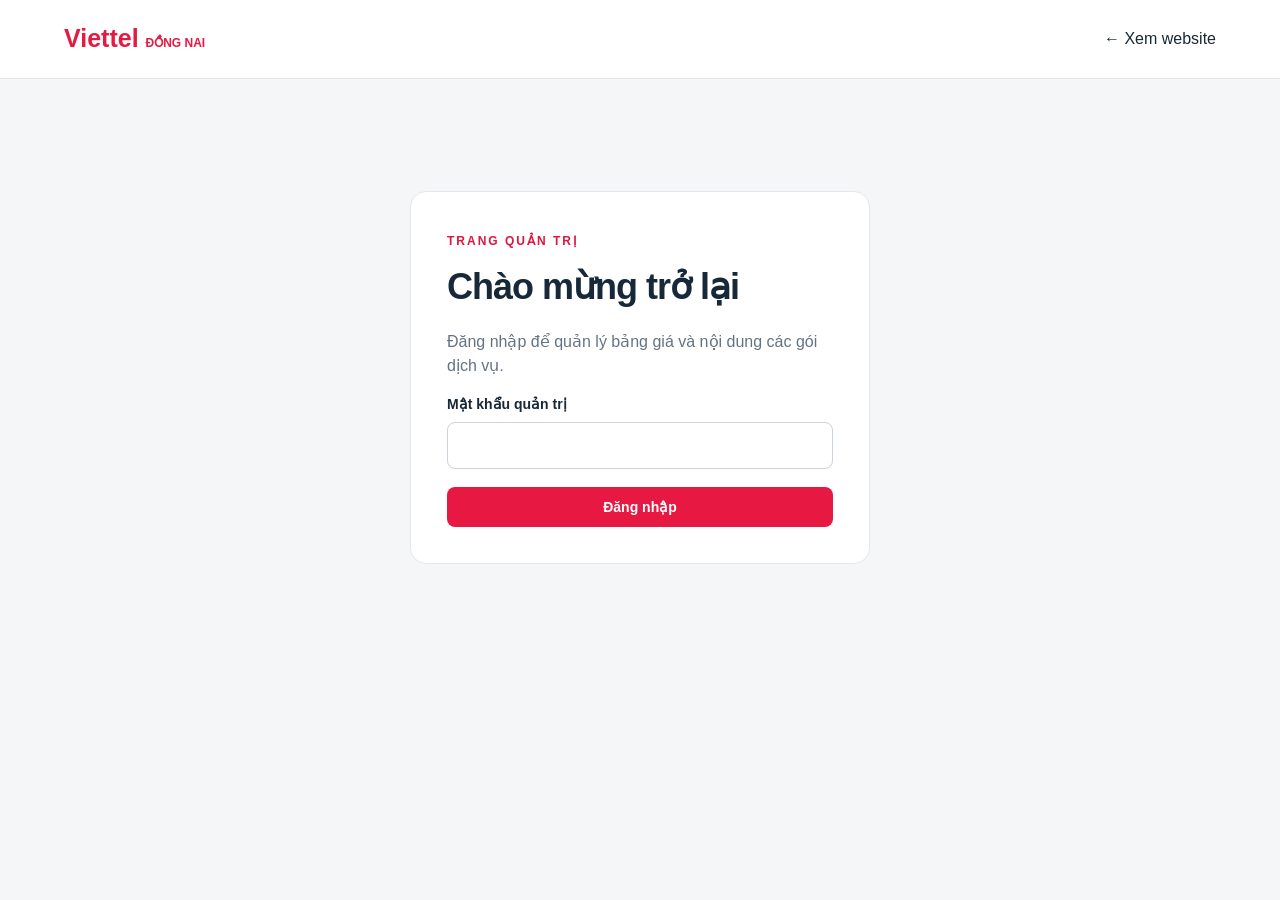
==== admin.html @ 4c5839cc "Add authenticated package management and shared pricing catalog" ====
<!doctype html><html lang="vi"><head><meta charset="utf-8"><meta name="viewport" content="width=device-width,initial-scale=1"><title>Quản lý gói dịch vụ • Viettel Đồng Nai</title><link rel="stylesheet" href="admin.css"></head><body><header><a href="/">Viettel <small>ĐỒNG NAI</small></a><a href="/">← Xem website</a></header><main><section id="login"><span class="eyebrow">TRANG QUẢN TRỊ</span><h1>Chào mừng trở lại</h1><p>Đăng nhập để quản lý bảng giá và nội dung các gói dịch vụ.</p><form id="login-form"><label>Mật khẩu quản trị<input id="password" type="password" required autocomplete="current-password"></label><button>Đăng nhập</button></form></section><section id="workspace" hidden><div class="heading"><div><span class="eyebrow">QUẢN LÝ DỊCH VỤ</span><h1>Gói đăng ký</h1><p>Chỉnh sửa bảng giá và thông tin hiển thị trên website.</p></div><div class="actions"><button id="logout" class="secondary">Đăng xuất</button><button id="add">+ Thêm gói mới</button></div></div><div class="stats"><article><span>Tổng số gói</span><strong id="total">0</strong></article><article><span>Đang hiển thị</span><strong id="active">0</strong></article><article><span>Đang ẩn</span><strong id="inactive">0</strong></article></div><div class="toolbar"><input id="search" type="search" aria-label="Tìm gói" placeholder="Tìm theo tên hoặc nội dung gói…"><select id="category" aria-label="Lọc nhóm dịch vụ"></select><select id="visibility" aria-label="Lọc trạng thái"><option value="">Tất cả trạng thái</option><option value="true">Đang hiển thị</option><option value="false">Đang ẩn</option></select></div><p id="count"></p><div class="table-wrap"><table><thead><tr><th>Gói dịch vụ</th><th>Nhóm dịch vụ</th><th>Giá (VNĐ)</th><th>Trạng thái</th><th>Thao tác</th></tr></thead><tbody id="rows"></tbody></table><p id="empty" hidden>Không tìm thấy gói phù hợp.</p></div></section><p id="status" role="status" aria-live="polite"></p></main><dialog id="editor"><form id="edit-form"><div class="heading"><h2 id="editor-title">Thêm gói mới</h2><button type="button" id="close" class="secondary" aria-label="Đóng">×</button></div><label>Tên gói<input name="name" required maxlength="250"></label><div class="fields"><label>Nhóm dịch vụ<select name="category" required></select></label><label>Giá (VNĐ)<input name="price" type="number" min="0" max="1000000000000" step="1" required></label></div><label>Thời hạn / Bảo hành<input name="duration" maxlength="200" placeholder="Ví dụ: 12 tháng"></label><label>Chi tiết gói<textarea name="details" rows="7" maxlength="10000" placeholder="Quyền lợi, số lượng, phí, thuế… Mỗi ý một dòng."></textarea></label><label class="check"><input name="active" type="checkbox" checked> Hiển thị trên website</label><p id="edit-error" role="alert"></p><div class="actions"><button type="button" id="cancel" class="secondary">Hủy</button><button id="save">Lưu thay đổi</button></div></form></dialog><script src="admin.js"></script></body></html>
---- admin.css ----
:root{font-family:Arial,sans-serif;color:#172938;background:#f5f6f8;line-height:1.5}*{box-sizing:border-box}body{margin:0}header{background:white;border-bottom:1px solid #e3e7ec;padding:20px 5%;display:flex;justify-content:space-between;align-items:center}a{color:inherit;text-decoration:none}header>a:first-child{font-size:25px;color:#e71943;font-weight:800}small{font-size:12px}main{max-width:1250px;padding:40px 24px;margin:auto}h1{font-size:36px;letter-spacing:-1px;margin:8px 0}h2{margin:0}p{color:#647382}.eyebrow{font-size:12px;letter-spacing:2px;color:#dc1740;font-weight:bold}.heading{display:flex;justify-content:space-between;gap:20px;align-items:center;margin-bottom:28px}.actions{display:flex;gap:12px;justify-content:flex-end;flex-wrap:wrap}button{border:0;background:#e71943;color:white;padding:12px 20px;border-radius:8px;cursor:pointer;font:600 14px Arial;white-space:nowrap}.secondary{background:white;color:#344555;border:1px solid #dce1e7}button:disabled{opacity:.5;cursor:wait}input,select,textarea{font:inherit;padding:12px;border:1px solid #cbd3dc;border-radius:8px;background:white;width:100%;color:inherit}input:focus,select:focus,textarea:focus{outline:2px solid #e7194370;outline-offset:2px}.stats{display:grid;grid-template-columns:repeat(3,1fr);gap:20px;margin:28px 0}.stats article{background:white;border:1px solid #e3e7ec;padding:24px;border-radius:12px}.stats span{display:block;color:#647382}.stats strong{font-size:32px;display:block;margin-top:8px}.toolbar{display:flex;gap:14px;background:white;padding:20px;border-radius:12px}.toolbar input{flex:2}.toolbar select{flex:1}.table-wrap{overflow:auto;background:white;border:1px solid #e3e7ec;border-radius:12px}table{width:100%;border-collapse:collapse;text-align:left;font-size:14px}th{background:#fafbfc;color:#647382;font-size:12px}td,th{padding:18px;border-bottom:1px solid #e9edf1}td:first-child{min-width:230px;max-width:420px}td small{display:block;color:#647382;margin-top:5px}td .actions{flex-wrap:nowrap}td button{padding:7px 12px}.badge{display:inline-block;padding:4px 10px;border-radius:20px;background:#e5f6ed;color:#187549;white-space:nowrap}.badge.off{background:#edf0f4;color:#647382}#login{max-width:460px;margin:8vh auto;background:white;padding:36px;border:1px solid #e3e7ec;border-radius:16px}label{display:block;font-weight:600;font-size:14px;margin-bottom:18px}label input,label select,label textarea{margin-top:7px;font-weight:400}#login button{width:100%}dialog{border:1px solid #dce1e7;border-radius:16px;width:min(660px,94vw);padding:28px;max-height:90vh;overflow:auto;color:inherit}dialog::backdrop{background:#13233199}.fields{display:grid;grid-template-columns:1fr 1fr;gap:18px}.check{display:flex;align-items:center;gap:10px}.check input{width:18px;margin:0}#edit-error,.error{color:#b51633}#status{white-space:pre-wrap}[hidden]{display:none!important}#empty{padding:24px;text-align:center}@media(max-width:650px){main{padding:25px 15px}.heading,.toolbar{flex-direction:column;align-items:stretch}.stats{gap:8px}.stats article{padding:14px}.stats span{font-size:12px}.fields{grid-template-columns:1fr;gap:0}h1{font-size:30px}}
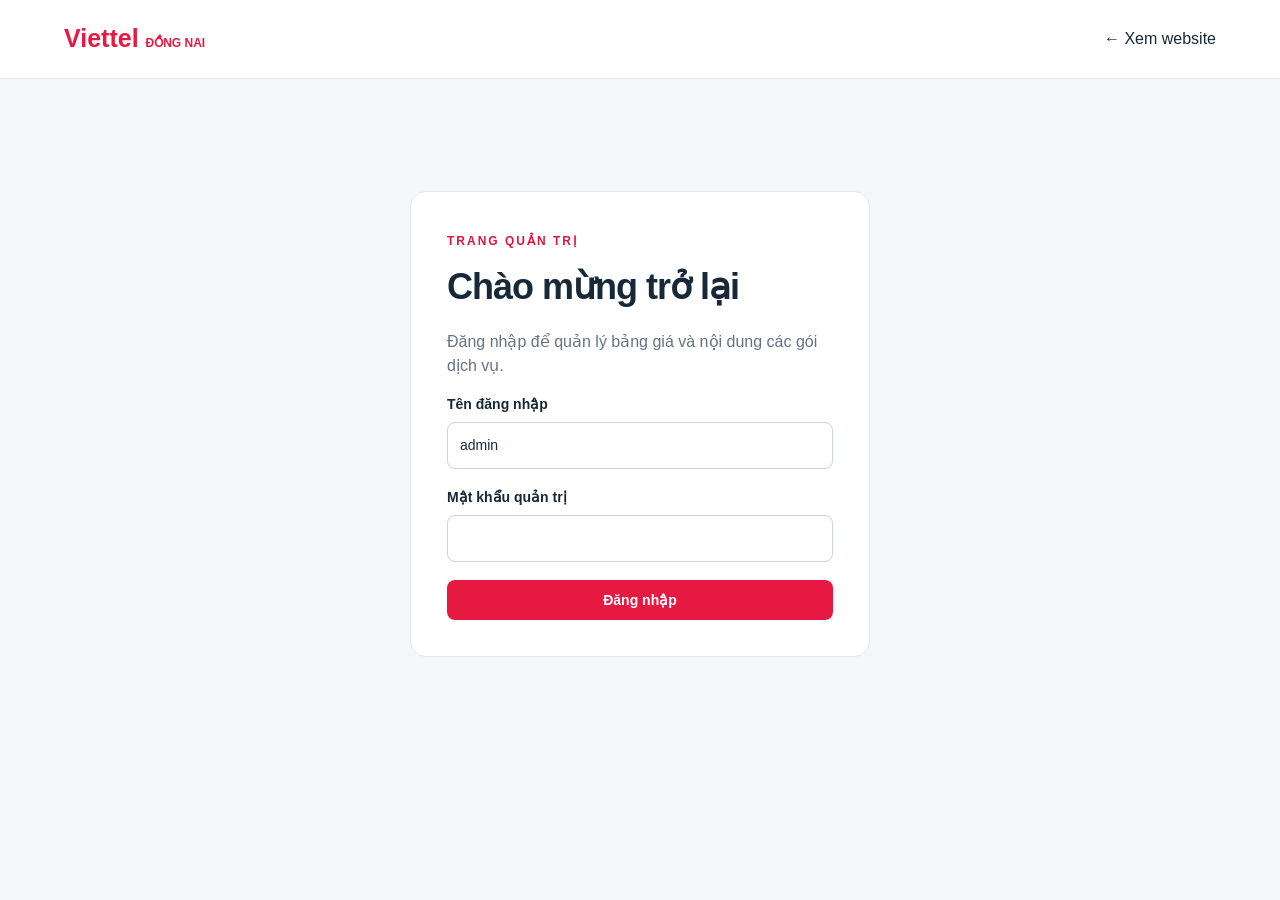
==== commit c181b8f4: "Support admin username and private local account configuration" ====
--- a/admin.html
+++ b/admin.html
@@ -1 +1 @@
-<!doctype html><html lang="vi"><head><meta charset="utf-8"><meta name="viewport" content="width=device-width,initial-scale=1"><title>Quản lý gói dịch vụ • Viettel Đồng Nai</title><link rel="stylesheet" href="admin.css"></head><body><header><a href="/">Viettel <small>ĐỒNG NAI</small></a><a href="/">← Xem website</a></header><main><section id="login"><span class="eyebrow">TRANG QUẢN TRỊ</span><h1>Chào mừng trở lại</h1><p>Đăng nhập để quản lý bảng giá và nội dung các gói dịch vụ.</p><form id="login-form"><label>Mật khẩu quản trị<input id="password" type="password" required autocomplete="current-password"></label><button>Đăng nhập</button></form></section><section id="workspace" hidden><div class="heading"><div><span class="eyebrow">QUẢN LÝ DỊCH VỤ</span><h1>Gói đăng ký</h1><p>Chỉnh sửa bảng giá và thông tin hiển thị trên website.</p></div><div class="actions"><button id="logout" class="secondary">Đăng xuất</button><button id="add">+ Thêm gói mới</button></div></div><div class="stats"><article><span>Tổng số gói</span><strong id="total">0</strong></article><article><span>Đang hiển thị</span><strong id="active">0</strong></article><article><span>Đang ẩn</span><strong id="inactive">0</strong></article></div><div class="toolbar"><input id="search" type="search" aria-label="Tìm gói" placeholder="Tìm theo tên hoặc nội dung gói…"><select id="category" aria-label="Lọc nhóm dịch vụ"></select><select id="visibility" aria-label="Lọc trạng thái"><option value="">Tất cả trạng thái</option><option value="true">Đang hiển thị</option><option value="false">Đang ẩn</option></select></div><p id="count"></p><div class="table-wrap"><table><thead><tr><th>Gói dịch vụ</th><th>Nhóm dịch vụ</th><th>Giá (VNĐ)</th><th>Trạng thái</th><th>Thao tác</th></tr></thead><tbody id="rows"></tbody></table><p id="empty" hidden>Không tìm thấy gói phù hợp.</p></div></section><p id="status" role="status" aria-live="polite"></p></main><dialog id="editor"><form id="edit-form"><div class="heading"><h2 id="editor-title">Thêm gói mới</h2><button type="button" id="close" class="secondary" aria-label="Đóng">×</button></div><label>Tên gói<input name="name" required maxlength="250"></label><div class="fields"><label>Nhóm dịch vụ<select name="category" required></select></label><label>Giá (VNĐ)<input name="price" type="number" min="0" max="1000000000000" step="1" required></label></div><label>Thời hạn / Bảo hành<input name="duration" maxlength="200" placeholder="Ví dụ: 12 tháng"></label><label>Chi tiết gói<textarea name="details" rows="7" maxlength="10000" placeholder="Quyền lợi, số lượng, phí, thuế… Mỗi ý một dòng."></textarea></label><label class="check"><input name="active" type="checkbox" checked> Hiển thị trên website</label><p id="edit-error" role="alert"></p><div class="actions"><button type="button" id="cancel" class="secondary">Hủy</button><button id="save">Lưu thay đổi</button></div></form></dialog><script src="admin.js"></script></body></html>
+<!doctype html><html lang="vi"><head><meta charset="utf-8"><meta name="viewport" content="width=device-width,initial-scale=1"><title>Quản lý gói dịch vụ • Viettel Đồng Nai</title><link rel="stylesheet" href="admin.css"></head><body><header><a href="/">Viettel <small>ĐỒNG NAI</small></a><a href="/">← Xem website</a></header><main><section id="login"><span class="eyebrow">TRANG QUẢN TRỊ</span><h1>Chào mừng trở lại</h1><p>Đăng nhập để quản lý bảng giá và nội dung các gói dịch vụ.</p><form id="login-form"><label>Tên đăng nhập<input id="username" required autocomplete="username" value="admin"></label><label>Mật khẩu quản trị<input id="password" type="password" required autocomplete="current-password"></label><button>Đăng nhập</button></form></section><section id="workspace" hidden><div class="heading"><div><span class="eyebrow">QUẢN LÝ DỊCH VỤ</span><h1>Gói đăng ký</h1><p>Chỉnh sửa bảng giá và thông tin hiển thị trên website.</p></div><div class="actions"><button id="logout" class="secondary">Đăng xuất</button><button id="add">+ Thêm gói mới</button></div></div><div class="stats"><article><span>Tổng số gói</span><strong id="total">0</strong></article><article><span>Đang hiển thị</span><strong id="active">0</strong></article><article><span>Đang ẩn</span><strong id="inactive">0</strong></article></div><div class="toolbar"><input id="search" type="search" aria-label="Tìm gói" placeholder="Tìm theo tên hoặc nội dung gói…"><select id="category" aria-label="Lọc nhóm dịch vụ"></select><select id="visibility" aria-label="Lọc trạng thái"><option value="">Tất cả trạng thái</option><option value="true">Đang hiển thị</option><option value="false">Đang ẩn</option></select></div><p id="count"></p><div class="table-wrap"><table><thead><tr><th>Gói dịch vụ</th><th>Nhóm dịch vụ</th><th>Giá (VNĐ)</th><th>Trạng thái</th><th>Thao tác</th></tr></thead><tbody id="rows"></tbody></table><p id="empty" hidden>Không tìm thấy gói phù hợp.</p></div></section><p id="status" role="status" aria-live="polite"></p></main><dialog id="editor"><form id="edit-form"><div class="heading"><h2 id="editor-title">Thêm gói mới</h2><button type="button" id="close" class="secondary" aria-label="Đóng">×</button></div><label>Tên gói<input name="name" required maxlength="250"></label><div class="fields"><label>Nhóm dịch vụ<select name="category" required></select></label><label>Giá (VNĐ)<input name="price" type="number" min="0" max="1000000000000" step="1" required></label></div><label>Thời hạn / Bảo hành<input name="duration" maxlength="200" placeholder="Ví dụ: 12 tháng"></label><label>Chi tiết gói<textarea name="details" rows="7" maxlength="10000" placeholder="Quyền lợi, số lượng, phí, thuế… Mỗi ý một dòng."></textarea></label><label class="check"><input name="active" type="checkbox" checked> Hiển thị trên website</label><p id="edit-error" role="alert"></p><div class="actions"><button type="button" id="cancel" class="secondary">Hủy</button><button id="save">Lưu thay đổi</button></div></form></dialog><script src="admin.js"></script></body></html>
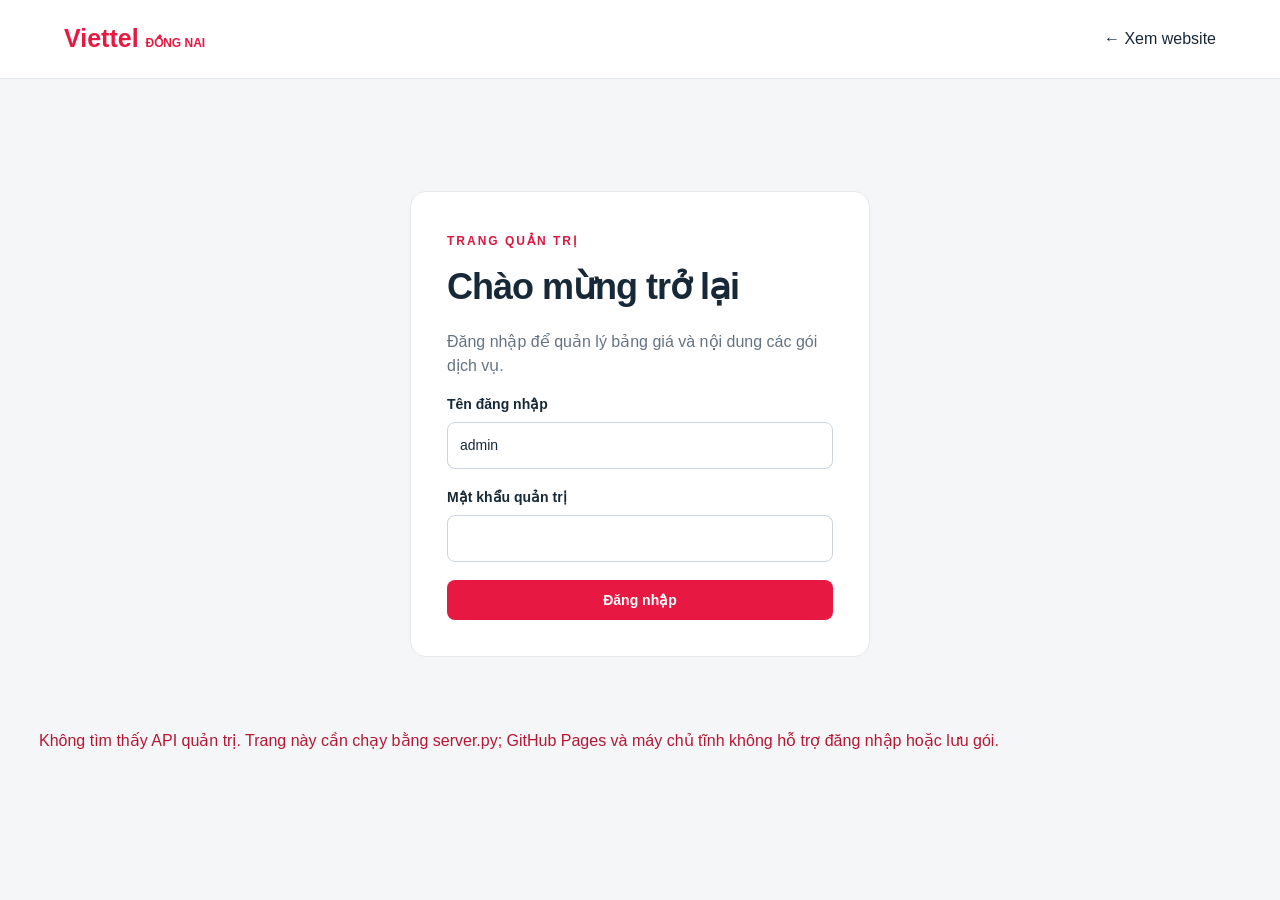
==== commit 7455842c: "Add website content administration and persistent consultation inbox" ====
--- a/admin.html
+++ b/admin.html
@@ -1 +1 @@
-<!doctype html><html lang="vi"><head><meta charset="utf-8"><meta name="viewport" content="width=device-width,initial-scale=1"><title>Quản lý gói dịch vụ • Viettel Đồng Nai</title><link rel="stylesheet" href="admin.css"></head><body><header><a href="/">Viettel <small>ĐỒNG NAI</small></a><a href="/">← Xem website</a></header><main><section id="login"><span class="eyebrow">TRANG QUẢN TRỊ</span><h1>Chào mừng trở lại</h1><p>Đăng nhập để quản lý bảng giá và nội dung các gói dịch vụ.</p><form id="login-form"><label>Tên đăng nhập<input id="username" required autocomplete="username" value="admin"></label><label>Mật khẩu quản trị<input id="password" type="password" required autocomplete="current-password"></label><button>Đăng nhập</button></form></section><section id="workspace" hidden><div class="heading"><div><span class="eyebrow">QUẢN LÝ DỊCH VỤ</span><h1>Gói đăng ký</h1><p>Chỉnh sửa bảng giá và thông tin hiển thị trên website.</p></div><div class="actions"><button id="logout" class="secondary">Đăng xuất</button><button id="add">+ Thêm gói mới</button></div></div><div class="stats"><article><span>Tổng số gói</span><strong id="total">0</strong></article><article><span>Đang hiển thị</span><strong id="active">0</strong></article><article><span>Đang ẩn</span><strong id="inactive">0</strong></article></div><div class="toolbar"><input id="search" type="search" aria-label="Tìm gói" placeholder="Tìm theo tên hoặc nội dung gói…"><select id="category" aria-label="Lọc nhóm dịch vụ"></select><select id="visibility" aria-label="Lọc trạng thái"><option value="">Tất cả trạng thái</option><option value="true">Đang hiển thị</option><option value="false">Đang ẩn</option></select></div><p id="count"></p><div class="table-wrap"><table><thead><tr><th>Gói dịch vụ</th><th>Nhóm dịch vụ</th><th>Giá (VNĐ)</th><th>Trạng thái</th><th>Thao tác</th></tr></thead><tbody id="rows"></tbody></table><p id="empty" hidden>Không tìm thấy gói phù hợp.</p></div></section><p id="status" role="status" aria-live="polite"></p></main><dialog id="editor"><form id="edit-form"><div class="heading"><h2 id="editor-title">Thêm gói mới</h2><button type="button" id="close" class="secondary" aria-label="Đóng">×</button></div><label>Tên gói<input name="name" required maxlength="250"></label><div class="fields"><label>Nhóm dịch vụ<select name="category" required></select></label><label>Giá (VNĐ)<input name="price" type="number" min="0" max="1000000000000" step="1" required></label></div><label>Thời hạn / Bảo hành<input name="duration" maxlength="200" placeholder="Ví dụ: 12 tháng"></label><label>Chi tiết gói<textarea name="details" rows="7" maxlength="10000" placeholder="Quyền lợi, số lượng, phí, thuế… Mỗi ý một dòng."></textarea></label><label class="check"><input name="active" type="checkbox" checked> Hiển thị trên website</label><p id="edit-error" role="alert"></p><div class="actions"><button type="button" id="cancel" class="secondary">Hủy</button><button id="save">Lưu thay đổi</button></div></form></dialog><script src="admin.js"></script></body></html>
+<!doctype html><html lang="vi"><head><meta charset="utf-8"><meta name="viewport" content="width=device-width,initial-scale=1"><title>Quản lý gói dịch vụ • Viettel Đồng Nai</title><link rel="stylesheet" href="admin.css"></head><body><header><a href="/">Viettel <small>ĐỒNG NAI</small></a><a href="/">← Xem website</a></header><main><section id="login"><span class="eyebrow">TRANG QUẢN TRỊ</span><h1>Chào mừng trở lại</h1><p>Đăng nhập để quản lý bảng giá và nội dung các gói dịch vụ.</p><form id="login-form"><label>Tên đăng nhập<input id="username" required autocomplete="username" value="admin"></label><label>Mật khẩu quản trị<input id="password" type="password" required autocomplete="current-password"></label><button>Đăng nhập</button></form></section><section id="workspace" hidden><div class="heading"><div><span class="eyebrow">QUẢN LÝ DỊCH VỤ</span><h1>Gói đăng ký</h1><p>Chỉnh sửa bảng giá và thông tin hiển thị trên website.</p></div><div class="actions"><button id="logout" class="secondary">Đăng xuất</button><button id="add">+ Thêm gói mới</button></div></div><div class="stats"><article><span>Tổng số gói</span><strong id="total">0</strong></article><article><span>Đang hiển thị</span><strong id="active">0</strong></article><article><span>Đang ẩn</span><strong id="inactive">0</strong></article></div><div class="toolbar"><input id="search" type="search" aria-label="Tìm gói" placeholder="Tìm theo tên hoặc nội dung gói…"><select id="category" aria-label="Lọc nhóm dịch vụ"></select><select id="visibility" aria-label="Lọc trạng thái"><option value="">Tất cả trạng thái</option><option value="true">Đang hiển thị</option><option value="false">Đang ẩn</option></select></div><p id="count"></p><div class="table-wrap"><table><thead><tr><th>Gói dịch vụ</th><th>Nhóm dịch vụ</th><th>Giá (VNĐ)</th><th>Trạng thái</th><th>Thao tác</th></tr></thead><tbody id="rows"></tbody></table><p id="empty" hidden>Không tìm thấy gói phù hợp.</p></div></section><p id="status" role="status" aria-live="polite"></p></main><dialog id="editor"><form id="edit-form"><div class="heading"><h2 id="editor-title">Thêm gói mới</h2><button type="button" id="close" class="secondary" aria-label="Đóng">×</button></div><label>Tên gói<input name="name" required maxlength="250"></label><div class="fields"><label>Nhóm dịch vụ<select name="category" required></select></label><label>Giá (VNĐ)<input name="price" type="number" min="0" max="1000000000000" step="1" required></label></div><label>Thời hạn / Bảo hành<input name="duration" maxlength="200" placeholder="Ví dụ: 12 tháng"></label><label>Chi tiết gói<textarea name="details" rows="7" maxlength="10000" placeholder="Quyền lợi, số lượng, phí, thuế… Mỗi ý một dòng."></textarea></label><label class="check"><input name="active" type="checkbox" checked> Hiển thị trên website</label><p id="edit-error" role="alert"></p><div class="actions"><button type="button" id="cancel" class="secondary">Hủy</button><button id="save">Lưu thay đổi</button></div></form></dialog><script src="admin.js"></script><script src="cms-admin.js"></script></body></html>
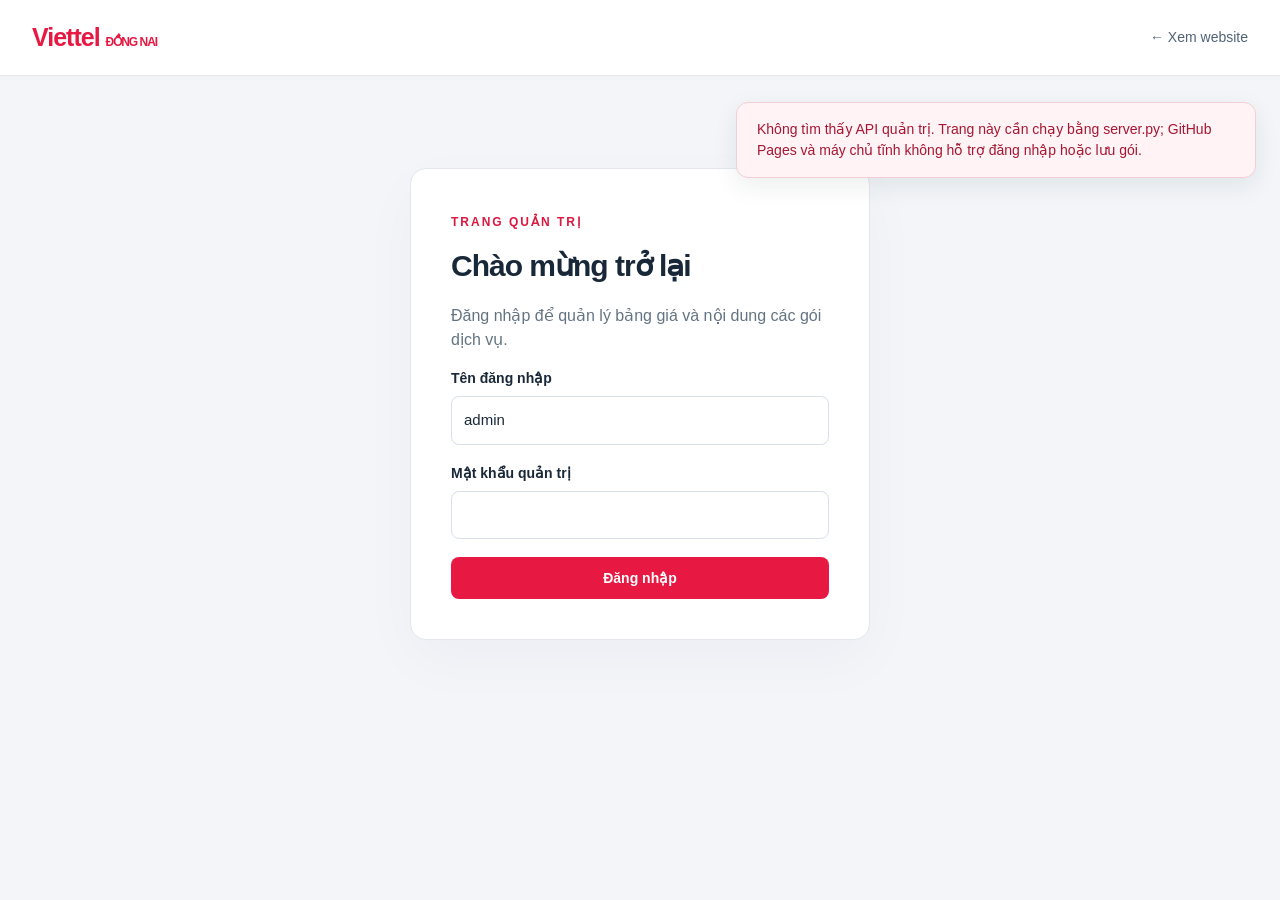
==== commit 781222ed: "Redesign admin into dedicated pages and synchronize cache invalidation" ====
--- a/admin.html
+++ b/admin.html
@@ -1 +1 @@
-<!doctype html><html lang="vi"><head><meta charset="utf-8"><meta name="viewport" content="width=device-width,initial-scale=1"><title>Quản lý gói dịch vụ • Viettel Đồng Nai</title><link rel="stylesheet" href="admin.css"></head><body><header><a href="/">Viettel <small>ĐỒNG NAI</small></a><a href="/">← Xem website</a></header><main><section id="login"><span class="eyebrow">TRANG QUẢN TRỊ</span><h1>Chào mừng trở lại</h1><p>Đăng nhập để quản lý bảng giá và nội dung các gói dịch vụ.</p><form id="login-form"><label>Tên đăng nhập<input id="username" required autocomplete="username" value="admin"></label><label>Mật khẩu quản trị<input id="password" type="password" required autocomplete="current-password"></label><button>Đăng nhập</button></form></section><section id="workspace" hidden><div class="heading"><div><span class="eyebrow">QUẢN LÝ DỊCH VỤ</span><h1>Gói đăng ký</h1><p>Chỉnh sửa bảng giá và thông tin hiển thị trên website.</p></div><div class="actions"><button id="logout" class="secondary">Đăng xuất</button><button id="add">+ Thêm gói mới</button></div></div><div class="stats"><article><span>Tổng số gói</span><strong id="total">0</strong></article><article><span>Đang hiển thị</span><strong id="active">0</strong></article><article><span>Đang ẩn</span><strong id="inactive">0</strong></article></div><div class="toolbar"><input id="search" type="search" aria-label="Tìm gói" placeholder="Tìm theo tên hoặc nội dung gói…"><select id="category" aria-label="Lọc nhóm dịch vụ"></select><select id="visibility" aria-label="Lọc trạng thái"><option value="">Tất cả trạng thái</option><option value="true">Đang hiển thị</option><option value="false">Đang ẩn</option></select></div><p id="count"></p><div class="table-wrap"><table><thead><tr><th>Gói dịch vụ</th><th>Nhóm dịch vụ</th><th>Giá (VNĐ)</th><th>Trạng thái</th><th>Thao tác</th></tr></thead><tbody id="rows"></tbody></table><p id="empty" hidden>Không tìm thấy gói phù hợp.</p></div></section><p id="status" role="status" aria-live="polite"></p></main><dialog id="editor"><form id="edit-form"><div class="heading"><h2 id="editor-title">Thêm gói mới</h2><button type="button" id="close" class="secondary" aria-label="Đóng">×</button></div><label>Tên gói<input name="name" required maxlength="250"></label><div class="fields"><label>Nhóm dịch vụ<select name="category" required></select></label><label>Giá (VNĐ)<input name="price" type="number" min="0" max="1000000000000" step="1" required></label></div><label>Thời hạn / Bảo hành<input name="duration" maxlength="200" placeholder="Ví dụ: 12 tháng"></label><label>Chi tiết gói<textarea name="details" rows="7" maxlength="10000" placeholder="Quyền lợi, số lượng, phí, thuế… Mỗi ý một dòng."></textarea></label><label class="check"><input name="active" type="checkbox" checked> Hiển thị trên website</label><p id="edit-error" role="alert"></p><div class="actions"><button type="button" id="cancel" class="secondary">Hủy</button><button id="save">Lưu thay đổi</button></div></form></dialog><script src="admin.js"></script><script src="cms-admin.js"></script></body></html>
+<!doctype html><html lang="vi"><head><meta charset="utf-8"><meta name="viewport" content="width=device-width,initial-scale=1"><title>Quản lý gói dịch vụ • Viettel Đồng Nai</title><link rel="stylesheet" href="/admin.css"></head><body><header><a href="/">Viettel <small>ĐỒNG NAI</small></a><a href="/">← Xem website</a></header><aside id="admin-nav" hidden aria-label="Điều hướng quản trị"></aside><main><section id="login"><span class="eyebrow">TRANG QUẢN TRỊ</span><h1>Chào mừng trở lại</h1><p>Đăng nhập để quản lý bảng giá và nội dung các gói dịch vụ.</p><form id="login-form"><label>Tên đăng nhập<input id="username" required autocomplete="username" value="admin"></label><label>Mật khẩu quản trị<input id="password" type="password" required autocomplete="current-password"></label><button>Đăng nhập</button></form></section><section id="workspace" hidden><div class="heading"><div><span class="eyebrow">QUẢN LÝ DỊCH VỤ</span><h1>Gói đăng ký</h1><p>Chỉnh sửa bảng giá và thông tin hiển thị trên website.</p></div><div class="actions"><button id="logout" class="secondary">Đăng xuất</button><button id="add">+ Thêm gói mới</button></div></div><div class="stats"><article><span>Tổng số gói</span><strong id="total">0</strong></article><article><span>Đang hiển thị</span><strong id="active">0</strong></article><article><span>Đang ẩn</span><strong id="inactive">0</strong></article></div><div class="toolbar"><input id="search" type="search" aria-label="Tìm gói" placeholder="Tìm theo tên hoặc nội dung gói…"><select id="category" aria-label="Lọc nhóm dịch vụ"></select><select id="visibility" aria-label="Lọc trạng thái"><option value="">Tất cả trạng thái</option><option value="true">Đang hiển thị</option><option value="false">Đang ẩn</option></select></div><p id="count"></p><div class="table-wrap"><table><thead><tr><th>Gói dịch vụ</th><th>Nhóm dịch vụ</th><th>Giá (VNĐ)</th><th>Trạng thái</th><th>Thao tác</th></tr></thead><tbody id="rows"></tbody></table><p id="empty" hidden>Không tìm thấy gói phù hợp.</p></div></section><p id="status" role="status" aria-live="polite"></p></main><dialog id="editor"><form id="edit-form"><div class="heading"><h2 id="editor-title">Thêm gói mới</h2><button type="button" id="close" class="secondary" aria-label="Đóng">×</button></div><label>Tên gói<input name="name" required maxlength="250"></label><div class="fields"><label>Nhóm dịch vụ<select name="category" required></select></label><label>Giá (VNĐ)<input name="price" type="number" min="0" max="1000000000000" step="1" required></label></div><label>Thời hạn / Bảo hành<input name="duration" maxlength="200" placeholder="Ví dụ: 12 tháng"></label><label>Chi tiết gói<textarea name="details" rows="7" maxlength="10000" placeholder="Quyền lợi, số lượng, phí, thuế… Mỗi ý một dòng."></textarea></label><label class="check"><input name="active" type="checkbox" checked> Hiển thị trên website</label><p id="edit-error" role="alert"></p><div class="actions"><button type="button" id="cancel" class="secondary">Hủy</button><button id="save">Lưu thay đổi</button></div></form></dialog><script src="/site-sync.js"></script><script src="/admin.js"></script><script src="/cms-admin.js"></script></body></html>
--- a/admin.css
+++ b/admin.css
@@ -1 +1,7 @@
 :root{font-family:Arial,sans-serif;color:#172938;background:#f5f6f8;line-height:1.5}*{box-sizing:border-box}body{margin:0}header{background:white;border-bottom:1px solid #e3e7ec;padding:20px 5%;display:flex;justify-content:space-between;align-items:center}a{color:inherit;text-decoration:none}header>a:first-child{font-size:25px;color:#e71943;font-weight:800}small{font-size:12px}main{max-width:1250px;padding:40px 24px;margin:auto}h1{font-size:36px;letter-spacing:-1px;margin:8px 0}h2{margin:0}p{color:#647382}.eyebrow{font-size:12px;letter-spacing:2px;color:#dc1740;font-weight:bold}.heading{display:flex;justify-content:space-between;gap:20px;align-items:center;margin-bottom:28px}.actions{display:flex;gap:12px;justify-content:flex-end;flex-wrap:wrap}button{border:0;background:#e71943;color:white;padding:12px 20px;border-radius:8px;cursor:pointer;font:600 14px Arial;white-space:nowrap}.secondary{background:white;color:#344555;border:1px solid #dce1e7}button:disabled{opacity:.5;cursor:wait}input,select,textarea{font:inherit;padding:12px;border:1px solid #cbd3dc;border-radius:8px;background:white;width:100%;color:inherit}input:focus,select:focus,textarea:focus{outline:2px solid #e7194370;outline-offset:2px}.stats{display:grid;grid-template-columns:repeat(3,1fr);gap:20px;margin:28px 0}.stats article{background:white;border:1px solid #e3e7ec;padding:24px;border-radius:12px}.stats span{display:block;color:#647382}.stats strong{font-size:32px;display:block;margin-top:8px}.toolbar{display:flex;gap:14px;background:white;padding:20px;border-radius:12px}.toolbar input{flex:2}.toolbar select{flex:1}.table-wrap{overflow:auto;background:white;border:1px solid #e3e7ec;border-radius:12px}table{width:100%;border-collapse:collapse;text-align:left;font-size:14px}th{background:#fafbfc;color:#647382;font-size:12px}td,th{padding:18px;border-bottom:1px solid #e9edf1}td:first-child{min-width:230px;max-width:420px}td small{display:block;color:#647382;margin-top:5px}td .actions{flex-wrap:nowrap}td button{padding:7px 12px}.badge{display:inline-block;padding:4px 10px;border-radius:20px;background:#e5f6ed;color:#187549;white-space:nowrap}.badge.off{background:#edf0f4;color:#647382}#login{max-width:460px;margin:8vh auto;background:white;padding:36px;border:1px solid #e3e7ec;border-radius:16px}label{display:block;font-weight:600;font-size:14px;margin-bottom:18px}label input,label select,label textarea{margin-top:7px;font-weight:400}#login button{width:100%}dialog{border:1px solid #dce1e7;border-radius:16px;width:min(660px,94vw);padding:28px;max-height:90vh;overflow:auto;color:inherit}dialog::backdrop{background:#13233199}.fields{display:grid;grid-template-columns:1fr 1fr;gap:18px}.check{display:flex;align-items:center;gap:10px}.check input{width:18px;margin:0}#edit-error,.error{color:#b51633}#status{white-space:pre-wrap}[hidden]{display:none!important}#empty{padding:24px;text-align:center}@media(max-width:650px){main{padding:25px 15px}.heading,.toolbar{flex-direction:column;align-items:stretch}.stats{gap:8px}.stats article{padding:14px}.stats span{font-size:12px}.fields{grid-template-columns:1fr;gap:0}h1{font-size:30px}}
+/* Admin workspace: dedicated URLs, persistent navigation, focused editing. */
+:root{color:#192838;background:#f3f5f9;font-family:Inter,Arial,sans-serif}body>header{height:76px;position:sticky;top:0;z-index:20;padding:16px 32px;box-shadow:0 1px 8px #15233806}body>header>a:first-child{letter-spacing:-1px}body>header>a:last-child{font-size:14px;color:#526276}main{max-width:1220px;padding:38px 36px 100px}body.authenticated main{margin-left:260px;max-width:1400px}#admin-nav{position:fixed;left:0;top:76px;bottom:0;width:260px;background:#fff;border-right:1px solid #e1e6ee;padding:24px 16px;overflow-y:auto;z-index:15}#admin-nav a{display:block;padding:12px 14px;margin:4px 0;border-radius:9px;font-size:14px;line-height:1.5;color:#506177}#admin-nav a:hover{background:#f3f5f9}#admin-nav a.selected{background:#fff0f3;color:#ca123c;font-weight:700;box-shadow:inset 3px 0 #e71943}.nav-brand{font-weight:700;color:#172938;margin:0 12px 24px}.nav-label{font-size:10px;font-weight:700;letter-spacing:1.6px;margin:28px 14px 12px;color:#8996a6}#admin-nav button{width:100%;margin-top:24px}h1{font-size:32px;margin:10px 0}h2{font-size:20px}.page-heading{margin-bottom:28px}.page-heading p{max-width:750px;margin:12px 0 0;line-height:1.7}button{transition:background .15s,box-shadow .15s;min-height:42px}button:hover{box-shadow:0 3px 8px #23314318}button.secondary:hover{background:#f4f6f9}input,textarea,select{font-size:15px;border-color:#d8dfe9}textarea{min-height:100px;line-height:1.65;resize:vertical}input[type=checkbox]{width:18px;height:18px;accent-color:#e71943}input[type=file]{font-size:14px;background:#f8fafc;border-style:dashed;padding:16px}.content-list,.inbox-list{display:grid;gap:16px}.edit-card{background:white;border:1px solid #e0e6ee;border-radius:14px;padding:24px;box-shadow:0 2px 6px #18293a03}.edit-card>summary{cursor:pointer;font-size:15px;font-weight:600;line-height:1.7;overflow-wrap:anywhere;list-style-position:inside}.edit-card[open]>summary{padding-bottom:20px;border-bottom:1px solid #edf0f5;margin-bottom:24px}.card-fields{max-width:960px}.image-preview{display:block;width:100%;max-height:300px;object-fit:contain;background:#f4f6f9;border:1px solid #e6eaf0;border-radius:10px;margin:16px 0 24px}.save-bar{position:sticky;bottom:16px;display:flex;justify-content:space-between;align-items:center;gap:16px;padding:16px 20px;margin-top:24px;background:#fffffff5;border:1px solid #dce3ed;border-radius:12px;box-shadow:0 8px 35px #15283b14;z-index:5}.save-bar span{font-size:13px;color:#6c7a8c}.request-details{white-space:pre-wrap;line-height:1.9;overflow-wrap:anywhere}.inbox-list{grid-template-columns:repeat(auto-fill,minmax(290px,1fr))}.inbox-list .edit-card h2{margin-bottom:12px}.empty-state{padding:40px;background:white;border:1px dashed #dce3ed;border-radius:12px;text-align:center}#status:not(:empty){position:fixed;bottom:20px;right:24px;z-index:40;max-width:min(520px,calc(100vw - 32px));padding:16px 20px;border-radius:12px;border:1px solid #cce7d8;color:#185d39;background:#f1fbf5;box-shadow:0 8px 24px #19352a15;font-size:14px}#status.error{color:#a71632;background:#fff3f5;border-color:#f2ced6}.stats article{border-radius:14px}.table-wrap{border-radius:14px}th{letter-spacing:.4px}#login{box-shadow:0 20px 60px #14253a08;padding:40px;margin-top:6vh}#login h1{font-size:30px}#workspace .heading{align-items:flex-start}#workspace .heading p{line-height:1.7}
+@media(max-width:1000px){#admin-nav{width:220px}body.authenticated main{margin-left:220px;padding:28px 24px 100px}.stats{gap:10px}.stats article{padding:18px}}
+@media(max-width:760px){body>header{height:64px;padding:12px 18px}#admin-nav{position:sticky;top:64px;width:100%;max-height:180px;display:flex;flex-wrap:wrap;gap:6px;padding:12px;border-right:0;border-bottom:1px solid #e0e6ee}#admin-nav a{padding:8px 12px;margin:0;font-size:13px;background:#f7f8fb}.nav-brand,.nav-label{display:none}#admin-nav button{width:auto;margin:0;padding:8px 12px;min-height:36px}body.authenticated main{margin-left:0;padding:24px 16px 100px}.edit-card{padding:18px}.save-bar{bottom:10px;padding:12px}.save-bar span{max-width:45%}h1{font-size:27px}.inbox-list{grid-template-columns:1fr}#status:not(:empty){bottom:12px;right:12px}#login{padding:26px;margin-top:24px}}
+.nav-jump{display:none}@media(max-width:760px){#admin-nav{display:grid;grid-template-columns:minmax(0,1fr) auto;align-items:end;max-height:none;overflow:visible;gap:12px;padding:10px 16px}#admin-nav a{display:none}.nav-jump{display:block;margin:0;font-size:11px;color:#647382}.nav-jump select{margin:3px 0 0;font-size:14px;padding:9px;max-width:100%}#admin-nav button{margin-bottom:0;height:40px}}
+#status:not(:empty){top:88px;bottom:auto}@media(max-width:760px){#status:not(:empty){top:160px;bottom:auto}}
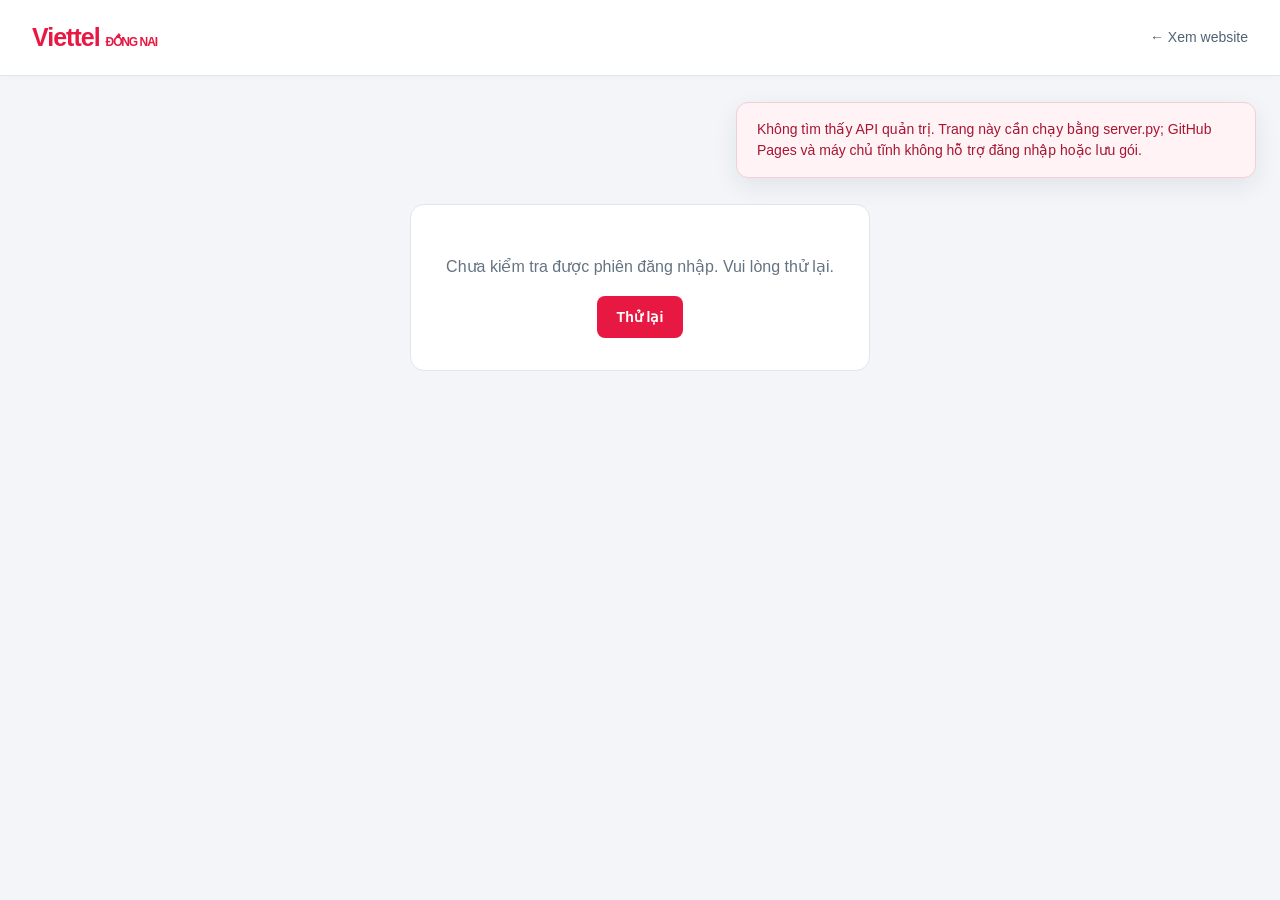
==== commit c85dc497: "Preserve admin session during sidebar navigation and session recovery" ====
--- a/admin.html
+++ b/admin.html
@@ -1 +1 @@
-<!doctype html><html lang="vi"><head><meta charset="utf-8"><meta name="viewport" content="width=device-width,initial-scale=1"><title>Quản lý gói dịch vụ • Viettel Đồng Nai</title><link rel="stylesheet" href="/admin.css"></head><body><header><a href="/">Viettel <small>ĐỒNG NAI</small></a><a href="/">← Xem website</a></header><aside id="admin-nav" hidden aria-label="Điều hướng quản trị"></aside><main><section id="login"><span class="eyebrow">TRANG QUẢN TRỊ</span><h1>Chào mừng trở lại</h1><p>Đăng nhập để quản lý bảng giá và nội dung các gói dịch vụ.</p><form id="login-form"><label>Tên đăng nhập<input id="username" required autocomplete="username" value="admin"></label><label>Mật khẩu quản trị<input id="password" type="password" required autocomplete="current-password"></label><button>Đăng nhập</button></form></section><section id="workspace" hidden><div class="heading"><div><span class="eyebrow">QUẢN LÝ DỊCH VỤ</span><h1>Gói đăng ký</h1><p>Chỉnh sửa bảng giá và thông tin hiển thị trên website.</p></div><div class="actions"><button id="logout" class="secondary">Đăng xuất</button><button id="add">+ Thêm gói mới</button></div></div><div class="stats"><article><span>Tổng số gói</span><strong id="total">0</strong></article><article><span>Đang hiển thị</span><strong id="active">0</strong></article><article><span>Đang ẩn</span><strong id="inactive">0</strong></article></div><div class="toolbar"><input id="search" type="search" aria-label="Tìm gói" placeholder="Tìm theo tên hoặc nội dung gói…"><select id="category" aria-label="Lọc nhóm dịch vụ"></select><select id="visibility" aria-label="Lọc trạng thái"><option value="">Tất cả trạng thái</option><option value="true">Đang hiển thị</option><option value="false">Đang ẩn</option></select></div><p id="count"></p><div class="table-wrap"><table><thead><tr><th>Gói dịch vụ</th><th>Nhóm dịch vụ</th><th>Giá (VNĐ)</th><th>Trạng thái</th><th>Thao tác</th></tr></thead><tbody id="rows"></tbody></table><p id="empty" hidden>Không tìm thấy gói phù hợp.</p></div></section><p id="status" role="status" aria-live="polite"></p></main><dialog id="editor"><form id="edit-form"><div class="heading"><h2 id="editor-title">Thêm gói mới</h2><button type="button" id="close" class="secondary" aria-label="Đóng">×</button></div><label>Tên gói<input name="name" required maxlength="250"></label><div class="fields"><label>Nhóm dịch vụ<select name="category" required></select></label><label>Giá (VNĐ)<input name="price" type="number" min="0" max="1000000000000" step="1" required></label></div><label>Thời hạn / Bảo hành<input name="duration" maxlength="200" placeholder="Ví dụ: 12 tháng"></label><label>Chi tiết gói<textarea name="details" rows="7" maxlength="10000" placeholder="Quyền lợi, số lượng, phí, thuế… Mỗi ý một dòng."></textarea></label><label class="check"><input name="active" type="checkbox" checked> Hiển thị trên website</label><p id="edit-error" role="alert"></p><div class="actions"><button type="button" id="cancel" class="secondary">Hủy</button><button id="save">Lưu thay đổi</button></div></form></dialog><script src="/site-sync.js"></script><script src="/admin.js"></script><script src="/cms-admin.js"></script></body></html>
+<!doctype html><html lang="vi"><head><meta charset="utf-8"><meta name="viewport" content="width=device-width,initial-scale=1"><title>Quản lý gói dịch vụ • Viettel Đồng Nai</title><link rel="stylesheet" href="/admin.css"></head><body><header><a href="/">Viettel <small>ĐỒNG NAI</small></a><a href="/">← Xem website</a></header><aside id="admin-nav" hidden aria-label="Điều hướng quản trị"></aside><main><section id="session-check" aria-live="polite"><p id="session-message">Đang kiểm tra phiên đăng nhập…</p><button id="session-retry" type="button" hidden>Thử lại</button></section><section id="login" hidden><span class="eyebrow">TRANG QUẢN TRỊ</span><h1>Chào mừng trở lại</h1><p>Đăng nhập để quản lý bảng giá và nội dung các gói dịch vụ.</p><form id="login-form"><label>Tên đăng nhập<input id="username" required autocomplete="username" value="admin"></label><label>Mật khẩu quản trị<input id="password" type="password" required autocomplete="current-password"></label><button>Đăng nhập</button></form></section><section id="workspace" hidden><div class="heading"><div><span class="eyebrow">QUẢN LÝ DỊCH VỤ</span><h1>Gói đăng ký</h1><p>Chỉnh sửa bảng giá và thông tin hiển thị trên website.</p></div><div class="actions"><button id="logout" class="secondary">Đăng xuất</button><button id="add">+ Thêm gói mới</button></div></div><div class="stats"><article><span>Tổng số gói</span><strong id="total">0</strong></article><article><span>Đang hiển thị</span><strong id="active">0</strong></article><article><span>Đang ẩn</span><strong id="inactive">0</strong></article></div><div class="toolbar"><input id="search" type="search" aria-label="Tìm gói" placeholder="Tìm theo tên hoặc nội dung gói…"><select id="category" aria-label="Lọc nhóm dịch vụ"></select><select id="visibility" aria-label="Lọc trạng thái"><option value="">Tất cả trạng thái</option><option value="true">Đang hiển thị</option><option value="false">Đang ẩn</option></select></div><p id="count"></p><div class="table-wrap"><table><thead><tr><th>Gói dịch vụ</th><th>Nhóm dịch vụ</th><th>Giá (VNĐ)</th><th>Trạng thái</th><th>Thao tác</th></tr></thead><tbody id="rows"></tbody></table><p id="empty" hidden>Không tìm thấy gói phù hợp.</p></div></section><p id="status" role="status" aria-live="polite"></p></main><dialog id="editor"><form id="edit-form"><div class="heading"><h2 id="editor-title">Thêm gói mới</h2><button type="button" id="close" class="secondary" aria-label="Đóng">×</button></div><label>Tên gói<input name="name" required maxlength="250"></label><div class="fields"><label>Nhóm dịch vụ<select name="category" required></select></label><label>Giá (VNĐ)<input name="price" type="number" min="0" max="1000000000000" step="1" required></label></div><label>Thời hạn / Bảo hành<input name="duration" maxlength="200" placeholder="Ví dụ: 12 tháng"></label><label>Chi tiết gói<textarea name="details" rows="7" maxlength="10000" placeholder="Quyền lợi, số lượng, phí, thuế… Mỗi ý một dòng."></textarea></label><label class="check"><input name="active" type="checkbox" checked> Hiển thị trên website</label><p id="edit-error" role="alert"></p><div class="actions"><button type="button" id="cancel" class="secondary">Hủy</button><button id="save">Lưu thay đổi</button></div></form></dialog><script src="/site-sync.js"></script><script src="/admin.js"></script><script src="/cms-admin.js"></script></body></html>
--- a/admin.css
+++ b/admin.css
@@ -5,3 +5,4 @@
 @media(max-width:760px){body>header{height:64px;padding:12px 18px}#admin-nav{position:sticky;top:64px;width:100%;max-height:180px;display:flex;flex-wrap:wrap;gap:6px;padding:12px;border-right:0;border-bottom:1px solid #e0e6ee}#admin-nav a{padding:8px 12px;margin:0;font-size:13px;background:#f7f8fb}.nav-brand,.nav-label{display:none}#admin-nav button{width:auto;margin:0;padding:8px 12px;min-height:36px}body.authenticated main{margin-left:0;padding:24px 16px 100px}.edit-card{padding:18px}.save-bar{bottom:10px;padding:12px}.save-bar span{max-width:45%}h1{font-size:27px}.inbox-list{grid-template-columns:1fr}#status:not(:empty){bottom:12px;right:12px}#login{padding:26px;margin-top:24px}}
 .nav-jump{display:none}@media(max-width:760px){#admin-nav{display:grid;grid-template-columns:minmax(0,1fr) auto;align-items:end;max-height:none;overflow:visible;gap:12px;padding:10px 16px}#admin-nav a{display:none}.nav-jump{display:block;margin:0;font-size:11px;color:#647382}.nav-jump select{margin:3px 0 0;font-size:14px;padding:9px;max-width:100%}#admin-nav button{margin-bottom:0;height:40px}}
 #status:not(:empty){top:88px;bottom:auto}@media(max-width:760px){#status:not(:empty){top:160px;bottom:auto}}
+#session-check{max-width:460px;margin:10vh auto;padding:32px;background:white;border:1px solid #e0e6ee;border-radius:14px;text-align:center}#session-check p{line-height:1.7}
